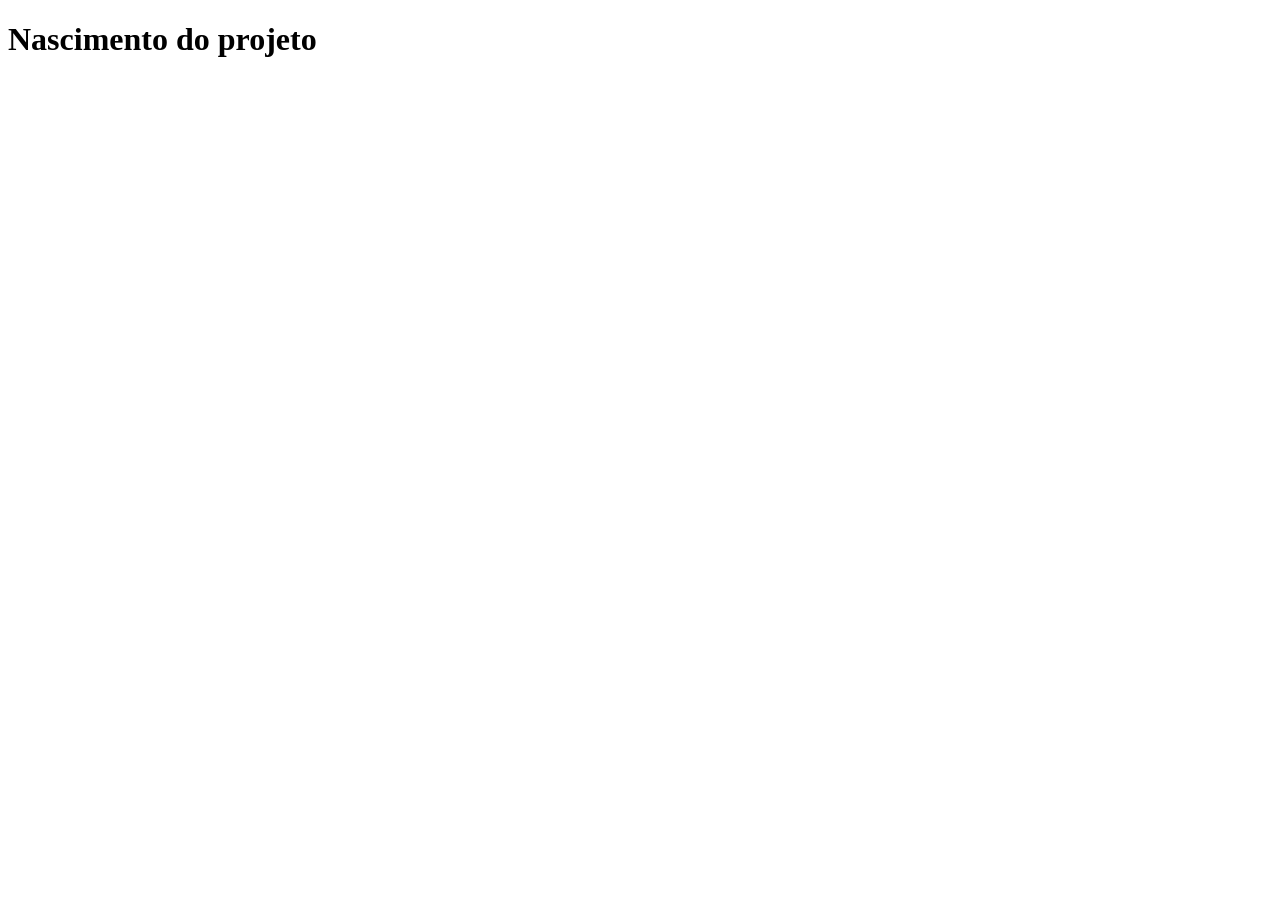
==== index.html @ 4c0a1cb8 "ATIVIDADE 02 - CRIANDO A ESTRUTURA DO PROJETO E FAVICON" ====
<!DOCTYPE html>
<html lang="en">
<head>
    <meta charset="UTF-8">
    <meta name="viewport" content="width=device-width, initial-scale=1.0">
    <title>FontEnd </title>
    <link rel ="shortcut icon" href="image/favicon.ico" type ="image/x-icon">
</head>
<body>
    <h1>Nascimento do projeto</h1>
</body>
</html>
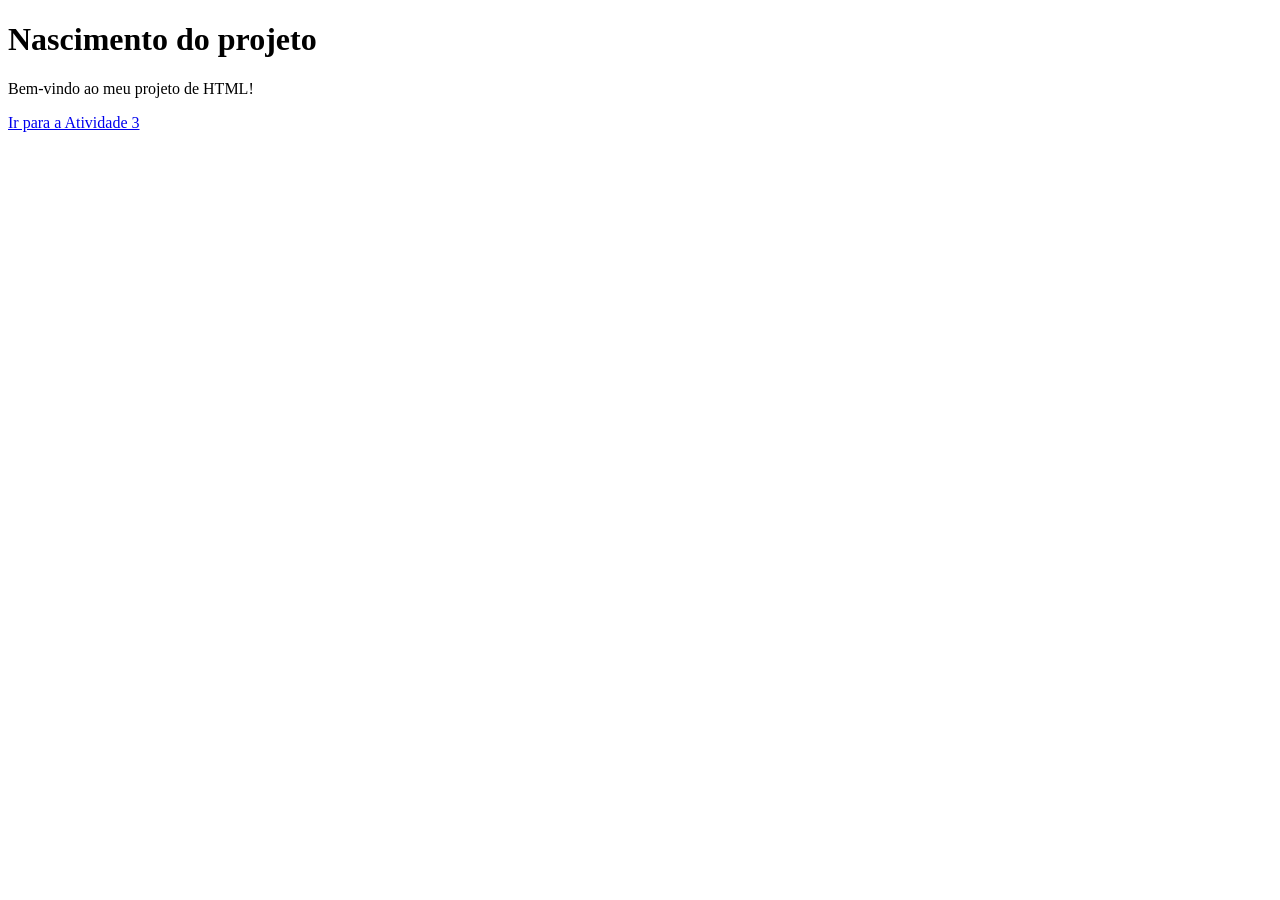
==== commit 52b426f5: "ATIVIDADE 03 - LISTA E IMAGEM DINÂMICA" ====
--- a/index.html
+++ b/index.html
@@ -8,5 +8,8 @@
 </head>
 <body>
     <h1>Nascimento do projeto</h1>
+    <p>Bem-vindo ao meu projeto de HTML!</p>
+
+    <a href="atividade03.html">Ir para a Atividade 3</a>
 </body>
 </html>
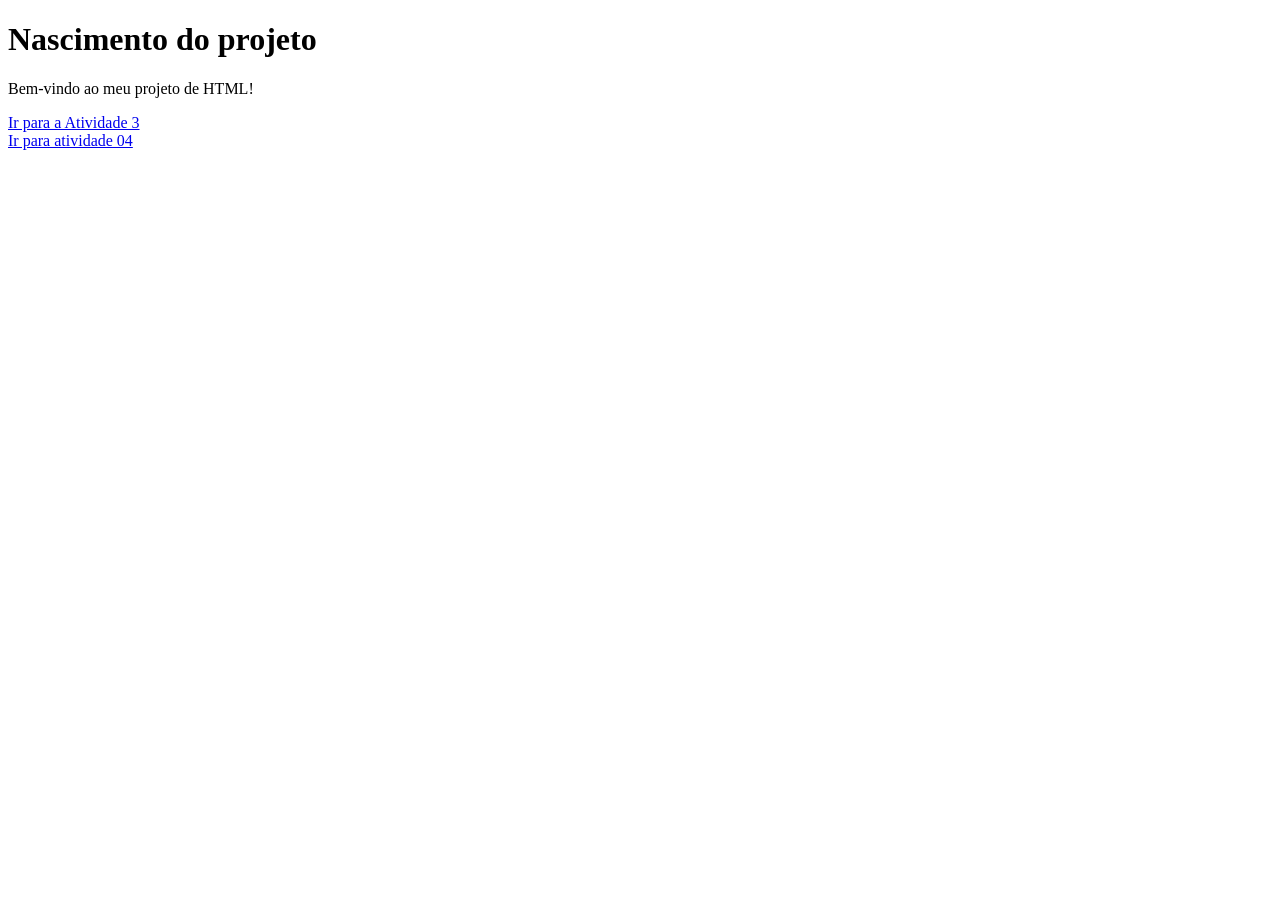
==== commit dc32d8c9: "Entrega da atividade 04" ====
--- a/index.html
+++ b/index.html
@@ -11,5 +11,10 @@
     <p>Bem-vindo ao meu projeto de HTML!</p>
 
     <a href="atividade03.html">Ir para a Atividade 3</a>
+    <main>
+        <section class="caixa">
+          <a href="sandbox.html" class="botao">Ir para atividade 04</a>
+        </section>
+      </main>
 </body>
 </html>
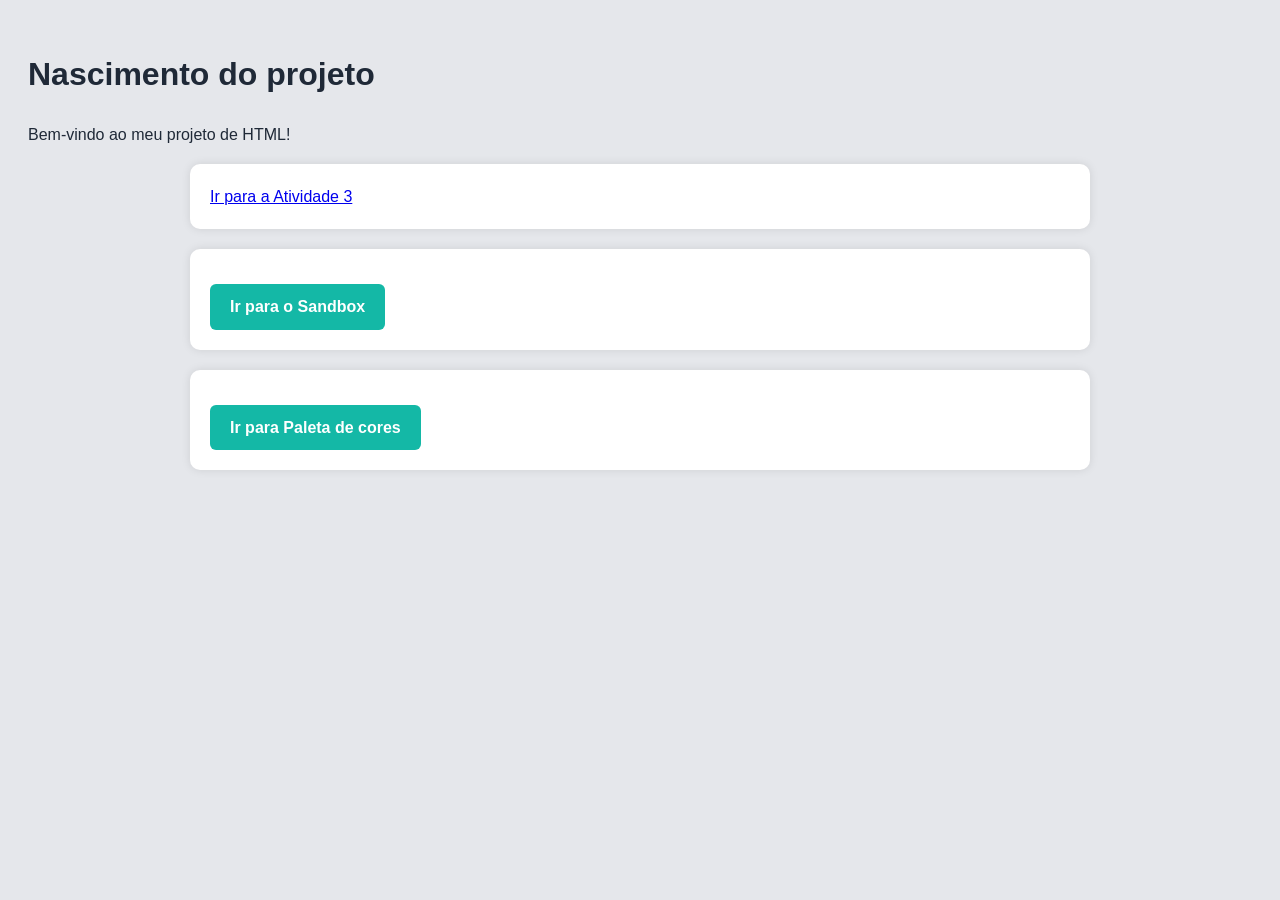
==== commit 8c5b6b43: "ATIVIDADE 05 - PALETA DE CORES" ====
--- a/index.html
+++ b/index.html
@@ -5,15 +5,26 @@
     <meta name="viewport" content="width=device-width, initial-scale=1.0">
     <title>FontEnd </title>
     <link rel ="shortcut icon" href="image/favicon.ico" type ="image/x-icon">
+    <link rel="stylesheet" href="css/style.css">
 </head>
 <body>
     <h1>Nascimento do projeto</h1>
     <p>Bem-vindo ao meu projeto de HTML!</p>
+    <main>
+      <section class="caixa">
+    <a href="atividade03.html">Ir para a Atividade 3</a>
+      </section>
+    </main>
 
-    <a href="atividade03.html">Ir para a Atividade 3</a>
     <main>
         <section class="caixa">
-          <a href="sandbox.html" class="botao">Ir para atividade 04</a>
+          <a href="sandbox.html" class="botao">Ir para o Sandbox</a>
+        </section>
+      </main>
+
+      <main>
+        <section class="caixa">
+          <a href="paleta-cores.html" class="botao">Ir para Paleta de cores</a>
         </section>
       </main>
 </body>
--- a/css/style.css
+++ b/css/style.css
@@ -0,0 +1,177 @@
+  
+  body {
+    background-color: #f4f4f4;
+    color: #333;
+    padding: 20px;
+  }
+  
+  header {
+    background-color: #0077cc;
+    color: white;
+    padding: 20px;
+    text-align: center;
+    border-radius: 10px;
+    margin-bottom: 20px;
+  }
+  
+  main {
+    max-width: 900px;
+    margin: auto;
+  }
+  
+  .caixa {
+    background-color: white;
+    padding: 20px;
+    margin-bottom: 20px;
+    border-radius: 10px;
+    box-shadow: 0 0 10px rgba(0, 0, 0, 0.1);
+  }
+  
+  .caixa h2 {
+    margin-bottom: 10px;
+  }
+  
+  .caixa p {
+    margin-bottom: 15px;
+  }
+  
+  .botao {
+    display: inline-block;
+    background-color: #0077cc;
+    color: white;
+    padding: 10px 20px;
+    text-decoration: none;
+    border-radius: 8px;
+    transition: 0.3s;
+  }
+  
+  .botao:hover {
+    background-color: #005fa3;
+  }
+  
+  audio, video, iframe {
+    max-width: 100%;
+    border-radius: 8px;
+  }
+  
+  /* Cores da paleta */
+  :root {
+    --cor-principal: #1D4ED8;   /* Azul */
+    --cor-secundaria: #60A5FA;  /* Azul claro */
+    --cor-destaque: #14B8A6;    /* Verde-água */
+    --cor-fundo: #E5E7EB;       /* Cinza claro */
+    --cor-texto: #1F2937;       /* Cinza escuro */
+    --branco: #ffffff;
+  }
+  
+  body {
+    font-family: Arial, sans-serif;
+    background-color: var(--cor-fundo);
+    color: var(--cor-texto);
+    line-height: 1.6;
+  }
+  
+  /* Cabeçalho */
+  header {
+    background-color: var(--cor-principal);
+    color: var(--branco);
+    padding: 20px;
+    text-align: center;
+  }
+  
+  header h1 {
+    margin-bottom: 10px;
+  }
+  
+  nav a {
+    color: var(--branco);
+    text-decoration: none;
+    margin: 0 10px;
+    font-weight: bold;
+  }
+  
+  nav a:hover {
+    text-decoration: underline;
+  }
+  
+  /* Conteúdo principal */
+  .container {
+    width: 90%;
+    max-width: 1000px;
+    margin: 30px auto;
+  }
+  
+  /* Cartões */
+  .card {
+    background-color: var(--branco);
+    padding: 20px;
+    margin-bottom: 20px;
+    border-left: 6px solid var(--cor-destaque);
+    border-radius: 8px;
+    box-shadow: 0 2px 8px rgba(0, 0, 0, 0.1);
+  }
+  
+  .card h2 {
+    margin-bottom: 10px;
+    color: var(--cor-principal);
+  }
+  
+  /* Botão */
+  .botao {
+    display: inline-block;
+    margin-top: 15px;
+    background-color: var(--cor-destaque);
+    color: var(--branco);
+    padding: 10px 20px;
+    text-decoration: none;
+    border-radius: 6px;
+    font-weight: bold;
+  }
+  
+  .botao:hover {
+    background-color: var(--cor-principal);
+  }
+  
+  /* Paleta de cores */
+  .paleta {
+    display: flex;
+    flex-wrap: wrap;
+    gap: 15px;
+    margin-top: 15px;
+  }
+  
+  .cor {
+    width: 150px;
+    height: 100px;
+    border-radius: 8px;
+    display: flex;
+    align-items: center;
+    justify-content: center;
+    font-weight: bold;
+    border: 2px solid #ccc;
+  }
+  
+  .azul {
+    background-color: #1D4ED8;
+    color: white;
+  }
+  
+  .azul-claro {
+    background-color: #60A5FA;
+    color: black;
+  }
+  
+  .verde-agua {
+    background-color: #14B8A6;
+    color: white;
+  }
+  
+  .cinza {
+    background-color: #E5E7EB;
+    color: black;
+  }
+  
+  .escuro {
+    background-color: #1F2937;
+    color: white;
+  }
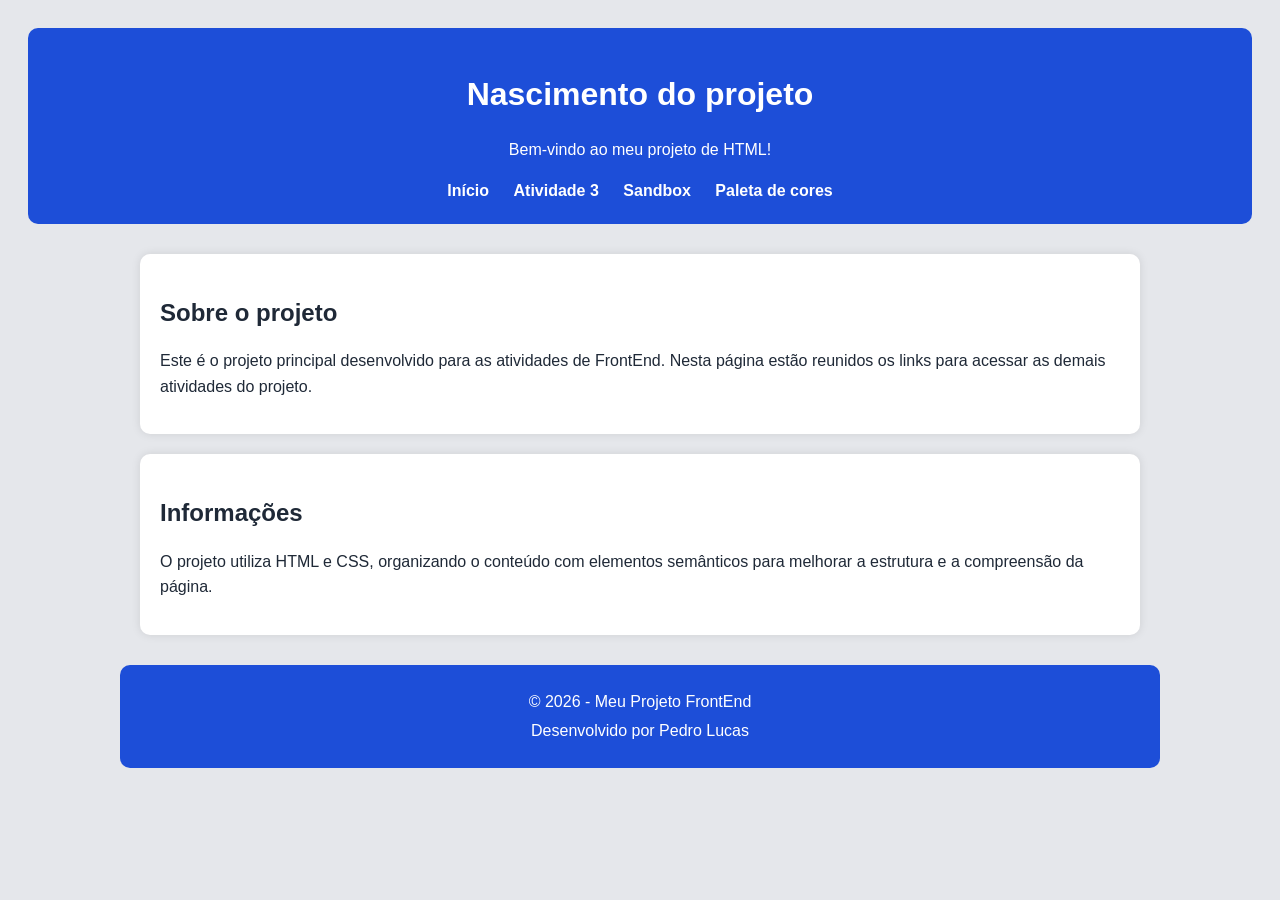
==== commit 69101150: "ATIVIDADE 06 - ESTRUTURAÇÃO SEMÂNTICA" ====
--- a/index.html
+++ b/index.html
@@ -1,31 +1,61 @@
 <!DOCTYPE html>
-<html lang="en">
+<html lang="pt-BR">
 <head>
     <meta charset="UTF-8">
     <meta name="viewport" content="width=device-width, initial-scale=1.0">
-    <title>FontEnd </title>
-    <link rel ="shortcut icon" href="image/favicon.ico" type ="image/x-icon">
+    <title>Meu Projeto - FrontEnd</title>
+    <link rel="shortcut icon" href="image/favicon.ico" type="image/x-icon">
     <link rel="stylesheet" href="css/style.css">
 </head>
+
 <body>
-    <h1>Nascimento do projeto</h1>
-    <p>Bem-vindo ao meu projeto de HTML!</p>
-    <main>
-      <section class="caixa">
-    <a href="atividade03.html">Ir para a Atividade 3</a>
-      </section>
+
+    <!-- Cabeçalho da página -->
+    <header>
+        <h1>Nascimento do projeto</h1>
+        <p>Bem-vindo ao meu projeto de HTML!</p>
+
+        <!-- Menu de navegação -->
+        <nav>
+            <a href="index.html">Início</a>
+            <a href="atividade03.html">Atividade 3</a>
+            <a href="sandbox.html">Sandbox</a>
+            <a href="paleta-cores.html">Paleta de cores</a>
+        </nav>
+    </header>
+
+    <!-- Conteúdo principal -->
+    <main class="container">
+
+        <!-- Seção de apresentação -->
+        <section class="caixa">
+            <article>
+                <h2>Sobre o projeto</h2>
+                <p>
+                    Este é o projeto principal desenvolvido para as atividades
+                    de FrontEnd. Nesta página estão reunidos os links para
+                    acessar as demais atividades do projeto.
+                </p>
+            </article>
+        </section>
+
+        <!-- Conteúdo complementar -->
+        <aside class="caixa">
+            <h2>Informações</h2>
+            <p>
+                O projeto utiliza HTML e CSS, organizando o conteúdo com
+                elementos semânticos para melhorar a estrutura e a
+                compreensão da página.
+            </p>
+        </aside>
+
     </main>
 
-    <main>
-        <section class="caixa">
-          <a href="sandbox.html" class="botao">Ir para o Sandbox</a>
-        </section>
-      </main>
+    <!-- Rodapé -->
+    <footer>
+        <p>&copy; 2026 - Meu Projeto FrontEnd</p>
+        <p>Desenvolvido por Pedro Lucas</p>
+    </footer>
 
-      <main>
-        <section class="caixa">
-          <a href="paleta-cores.html" class="botao">Ir para Paleta de cores</a>
-        </section>
-      </main>
 </body>
-</html>+</html>
--- a/css/style.css
+++ b/css/style.css
@@ -174,4 +174,19 @@
   .escuro {
     background-color: #1F2937;
     color: white;
-  }+  }
+
+/* Rodapé */
+footer {
+  max-width: 1000px;
+  margin: 30px auto 0;
+  padding: 20px;
+  background-color: var(--cor-principal);
+  color: var(--branco);
+  text-align: center;
+  border-radius: 10px;
+}
+
+footer p {
+  margin: 4px 0;
+}
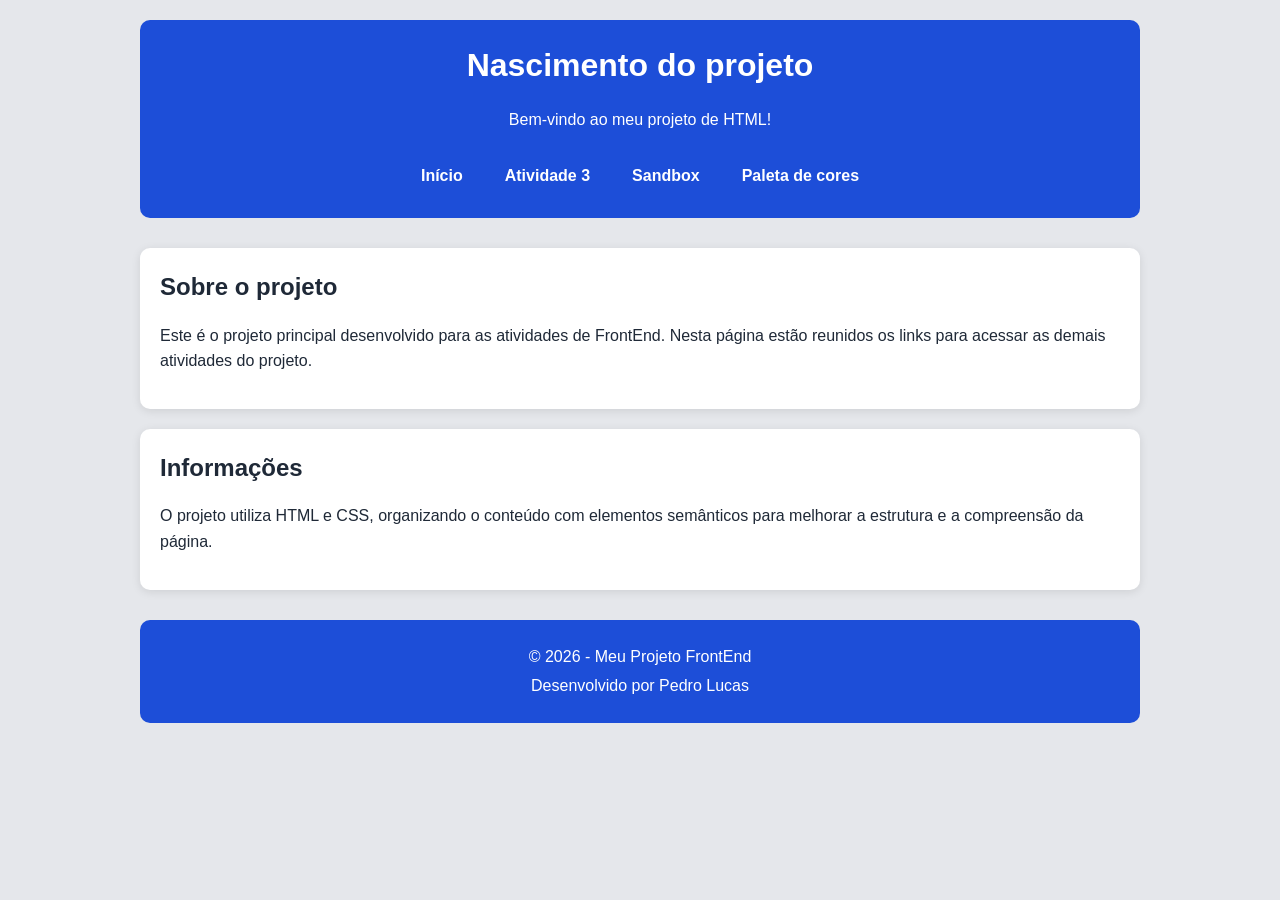
==== commit 3cb309e9: "ATIVIDADE 07 - MENU DE NAVEGAÇÃO E RESPONSIVIDADE" ====
--- a/index.html
+++ b/index.html
@@ -15,12 +15,14 @@
         <h1>Nascimento do projeto</h1>
         <p>Bem-vindo ao meu projeto de HTML!</p>
 
-        <!-- Menu de navegação -->
-        <nav>
-            <a href="index.html">Início</a>
-            <a href="atividade03.html">Atividade 3</a>
-            <a href="sandbox.html">Sandbox</a>
-            <a href="paleta-cores.html">Paleta de cores</a>
+        <!-- Menu de navegação semântico -->
+        <nav id="menu" aria-label="Menu principal">
+            <ul>
+                <li><a href="index.html">Início</a></li>
+                <li><a href="atividade03.html">Atividade 3</a></li>
+                <li><a href="sandbox.html">Sandbox</a></li>
+                <li><a href="paleta-cores.html">Paleta de cores</a></li>
+            </ul>
         </nav>
     </header>
 
--- a/css/style.css
+++ b/css/style.css
@@ -1,135 +1,156 @@
+   :root {
+    --cor-principal: #1D4ED8;
+    --cor-secundaria: #60A5FA;
+    --cor-destaque: #14B8A6;
+    --cor-fundo: #E5E7EB;
+    --cor-texto: #1F2937;
+    --branco: #ffffff;
+  }
+  
+  * {
+    box-sizing: border-box;
+  }
+  
+  html {
+    scroll-behavior: smooth;
+  }
   
   body {
-    background-color: #f4f4f4;
-    color: #333;
-    padding: 20px;
-  }
-  
-  header {
-    background-color: #0077cc;
-    color: white;
-    padding: 20px;
-    text-align: center;
-    border-radius: 10px;
-    margin-bottom: 20px;
-  }
-  
-  main {
-    max-width: 900px;
-    margin: auto;
-  }
-  
-  .caixa {
-    background-color: white;
-    padding: 20px;
-    margin-bottom: 20px;
-    border-radius: 10px;
-    box-shadow: 0 0 10px rgba(0, 0, 0, 0.1);
-  }
-  
-  .caixa h2 {
-    margin-bottom: 10px;
-  }
-  
-  .caixa p {
-    margin-bottom: 15px;
-  }
-  
-  .botao {
-    display: inline-block;
-    background-color: #0077cc;
-    color: white;
-    padding: 10px 20px;
-    text-decoration: none;
-    border-radius: 8px;
-    transition: 0.3s;
-  }
-  
-  .botao:hover {
-    background-color: #005fa3;
-  }
-  
-  audio, video, iframe {
-    max-width: 100%;
-    border-radius: 8px;
-  }
-  
-  /* Cores da paleta */
-  :root {
-    --cor-principal: #1D4ED8;   /* Azul */
-    --cor-secundaria: #60A5FA;  /* Azul claro */
-    --cor-destaque: #14B8A6;    /* Verde-água */
-    --cor-fundo: #E5E7EB;       /* Cinza claro */
-    --cor-texto: #1F2937;       /* Cinza escuro */
-    --branco: #ffffff;
-  }
-  
-  body {
+    margin: 0;
+    padding: 20px;
     font-family: Arial, sans-serif;
     background-color: var(--cor-fundo);
     color: var(--cor-texto);
     line-height: 1.6;
   }
   
-  /* Cabeçalho */
   header {
+    max-width: 1000px;
+    margin: 0 auto 20px;
     background-color: var(--cor-principal);
     color: var(--branco);
     padding: 20px;
     text-align: center;
+    border-radius: 10px;
   }
   
   header h1 {
-    margin-bottom: 10px;
-  }
-  
-  nav a {
+    margin: 0 0 10px;
+  }
+  
+  #menu {
+    margin-top: 20px;
+  }
+  
+  #menu ul {
+    list-style: none;
+    display: flex;
+    justify-content: center;
+    align-items: center;
+    flex-wrap: wrap;
+    gap: 10px;
+    margin: 0;
+    padding: 0;
+  }
+  
+  #menu li {
+    margin: 0;
+  }
+  
+  #menu a {
+    display: block;
+    padding: 10px 16px;
     color: var(--branco);
     text-decoration: none;
-    margin: 0 10px;
     font-weight: bold;
-  }
-  
-  nav a:hover {
-    text-decoration: underline;
-  }
-  
-  /* Conteúdo principal */
+    border-radius: 6px;
+    transition: background-color 0.3s ease, transform 0.2s ease;
+  }
+  
+  #menu a:hover,
+  #menu a:focus {
+    background-color: var(--cor-destaque);
+    outline: none;
+    transform: translateY(-1px);
+  }
+  
+  #menu a:active {
+    transform: translateY(0);
+  }
+    
   .container {
     width: 90%;
     max-width: 1000px;
     margin: 30px auto;
   }
   
-  /* Cartões */
+  .caixa,
   .card {
     background-color: var(--branco);
     padding: 20px;
     margin-bottom: 20px;
+    border-radius: 10px;
+    box-shadow: 0 2px 10px rgba(0, 0, 0, 0.1);
+  }
+  
+  .card {
     border-left: 6px solid var(--cor-destaque);
-    border-radius: 8px;
-    box-shadow: 0 2px 8px rgba(0, 0, 0, 0.1);
-  }
-  
-  .card h2 {
+  }
+  
+  .card h2,
+  .caixa h2 {
+    margin-top: 0;
     margin-bottom: 10px;
-    color: var(--cor-principal);
-  }
-  
-  /* Botão */
+  }
+  
+  .caixa p {
+    margin-bottom: 15px;
+  }
+  
+  img {
+    max-width: 100%;
+    height: auto;
+    display: block;
+  }
+  
   .botao {
     display: inline-block;
-    margin-top: 15px;
+    margin-top: 5px;
     background-color: var(--cor-destaque);
     color: var(--branco);
     padding: 10px 20px;
     text-decoration: none;
     border-radius: 6px;
     font-weight: bold;
-  }
-  
-  .botao:hover {
+    transition: background-color 0.3s ease;
+  }
+  
+  .botao:hover,
+  .botao:focus {
     background-color: var(--cor-principal);
+    outline: none;
+  }
+  
+  audio {
+    width: 100%;
+    max-width: 600px;
+  }
+  
+  .video-responsivo {
+    position: relative;
+    width: 100%;
+    max-width: 800px;
+    padding-top: 56.25%;
+    overflow: hidden;
+    border-radius: 8px;
+  }
+  
+  .video-responsivo iframe {
+    position: absolute;
+    inset: 0;
+    width: 100%;
+    height: 100%;
+    border: 0;
   }
   
   /* Paleta de cores */
@@ -142,11 +163,12 @@
   
   .cor {
     width: 150px;
-    height: 100px;
+    min-height: 100px;
     border-radius: 8px;
     display: flex;
     align-items: center;
     justify-content: center;
+    padding: 10px;
     font-weight: bold;
     border: 2px solid #ccc;
   }
@@ -175,18 +197,85 @@
     background-color: #1F2937;
     color: white;
   }
-
-/* Rodapé */
-footer {
-  max-width: 1000px;
-  margin: 30px auto 0;
-  padding: 20px;
-  background-color: var(--cor-principal);
-  color: var(--branco);
-  text-align: center;
-  border-radius: 10px;
-}
-
-footer p {
-  margin: 4px 0;
-}
+  
+  footer {
+    max-width: 1000px;
+    margin: 30px auto 0;
+    padding: 20px;
+    background-color: var(--cor-principal);
+    color: var(--branco);
+    text-align: center;
+    border-radius: 10px;
+  }
+  
+  footer p {
+    margin: 4px 0;
+  }
+  
+  /* Tablet */
+  @media (max-width: 768px) {
+    body {
+      padding: 12px;
+    }
+  
+    header {
+      padding: 18px 14px;
+    }
+  
+    .container {
+      width: 100%;
+      margin: 20px auto;
+    }
+  
+    #menu ul {
+      flex-direction: column;
+      align-items: stretch;
+    }
+  
+    #menu a {
+      text-align: center;
+      width: 100%;
+    }
+  
+    .paleta {
+      display: grid;
+      grid-template-columns: repeat(2, minmax(0, 1fr));
+    }
+  
+    .cor {
+      width: 100%;
+    }
+  }
+  
+  /* Celular */
+  @media (max-width: 480px) {
+    body {
+      padding: 8px;
+      font-size: 15px;
+    }
+  
+    header {
+      padding: 16px 10px;
+      border-radius: 8px;
+    }
+  
+    header h1 {
+      font-size: 1.6rem;
+    }
+  
+    .caixa,
+    .card {
+      padding: 15px;
+      border-radius: 8px;
+    }
+  
+    .paleta {
+      grid-template-columns: 1fr;
+    }
+  
+    .botao {
+      width: 100%;
+      text-align: center;
+    }
+  }
+  
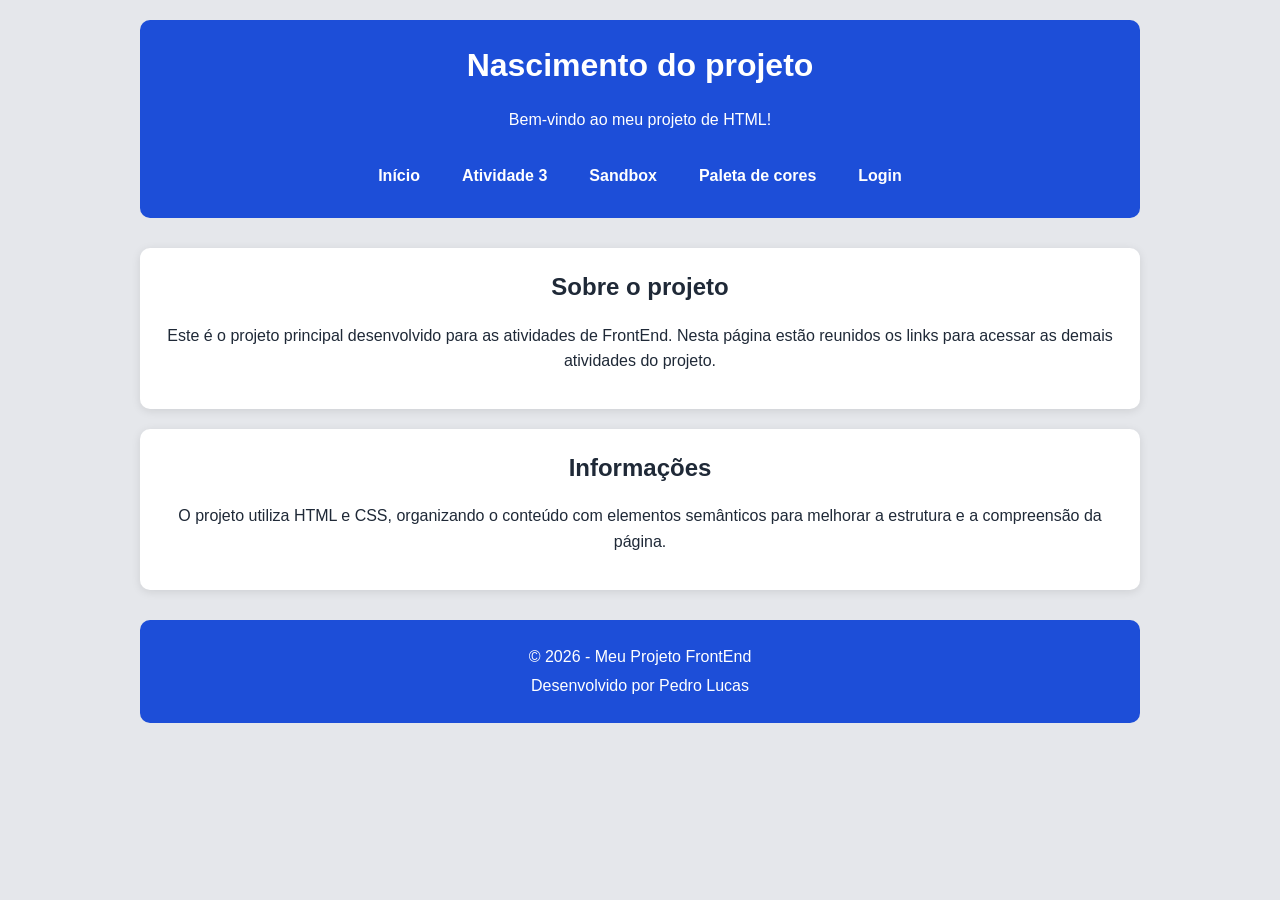
==== commit 6f06efc6: "ATIVIDADE 08 - FLUXO DE AUTENTICAÇÃO E PAINEL ADMINSTRATIVO" ====
--- a/index.html
+++ b/index.html
@@ -22,6 +22,7 @@
                 <li><a href="atividade03.html">Atividade 3</a></li>
                 <li><a href="sandbox.html">Sandbox</a></li>
                 <li><a href="paleta-cores.html">Paleta de cores</a></li>
+                <li><a href="login.html">Login</a></li>
             </ul>
         </nav>
     </header>
--- a/css/style.css
+++ b/css/style.css
@@ -278,4 +278,64 @@
       text-align: center;
     }
   }
+  .login-container {
+    max-width: 400px;
+    margin: auto;
+    background: white;
+    padding: 20px;
+    border-radius: 10px;
+  }
+  
+  .login-container input {
+    width: 100%;
+    padding: 10px;
+    margin: 10px 0;
+  }
+  
+  .login-container button {
+    width: 100%;
+    padding: 10px;
+    background: #2563eb;
+    color: white;
+    border: none;
+    border-radius: 8px;
+  }
+  
+  body {
+    font-family: Arial;
+    text-align: center;
+  }
+  
+  button {
+    padding: 10px;
+    margin: 5px;
+    cursor: pointer;
+    border: none;
+    border-radius: 5px;
+  }
+  
+  .editar {
+    background-color: orange;
+    color: white;
+  }
+  
+  .excluir {
+    background-color: red;
+    color: white;
+  }
+  
+  table {
+    margin: auto;
+    border-collapse: collapse;
+  }
+  
+  th {
+    background-color: #333;
+    color: white;
+  }
+  
+  th, td {
+    padding: 10px;
+    border: 1px solid #ccc;
+  }
   
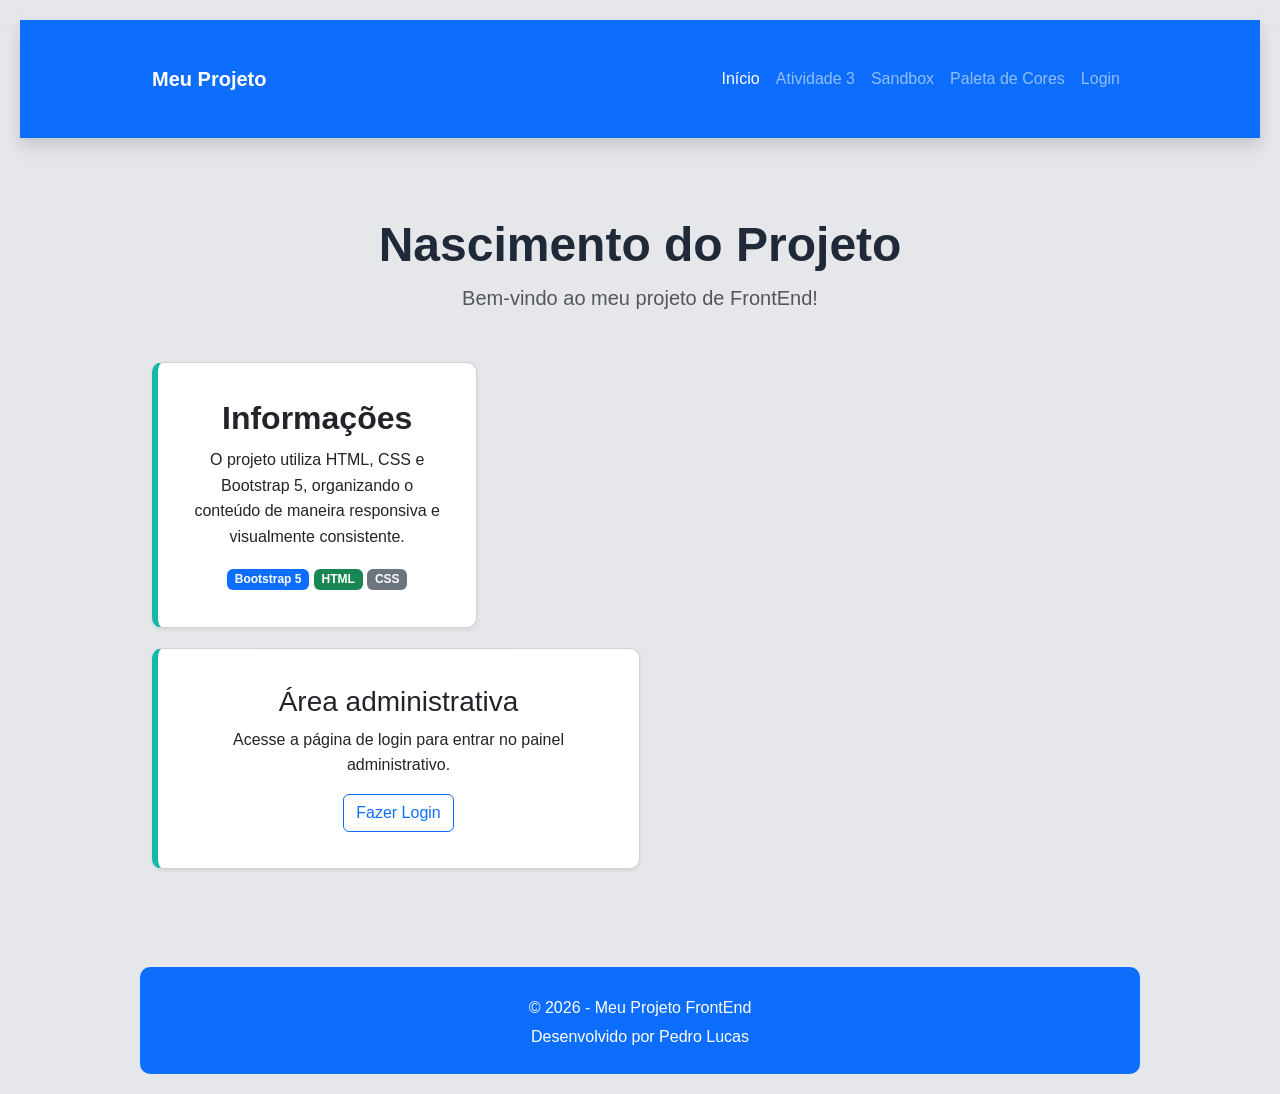
==== commit 204f6b72: "ATIVIDADE 10 - IMPLEMENTAÇÃO COM BOOTSTRAP" ====
--- a/index.html
+++ b/index.html
@@ -1,64 +1,194 @@
 <!DOCTYPE html>
 <html lang="pt-BR">
+
 <head>
     <meta charset="UTF-8">
     <meta name="viewport" content="width=device-width, initial-scale=1.0">
+
     <title>Meu Projeto - FrontEnd</title>
+
+    <!-- Favicon -->
     <link rel="shortcut icon" href="image/favicon.ico" type="image/x-icon">
+
+    <!-- Bootstrap 5 -->
+    <link
+        href="https://cdn.jsdelivr.net/npm/bootstrap@5.3.3/dist/css/bootstrap.min.css"
+        rel="stylesheet"
+    >
+
+    <!-- CSS do projeto -->
     <link rel="stylesheet" href="css/style.css">
 </head>
 
 <body>
 
-    <!-- Cabeçalho da página -->
-    <header>
-        <h1>Nascimento do projeto</h1>
-        <p>Bem-vindo ao meu projeto de HTML!</p>
+    <!-- =====================================================
+         NAVBAR - Bootstrap
+    ====================================================== -->
+    <nav class="navbar navbar-expand-lg navbar-dark bg-primary shadow">
+        <div class="container">
 
-        <!-- Menu de navegação semântico -->
-        <nav id="menu" aria-label="Menu principal">
-            <ul>
-                <li><a href="index.html">Início</a></li>
-                <li><a href="atividade03.html">Atividade 3</a></li>
-                <li><a href="sandbox.html">Sandbox</a></li>
-                <li><a href="paleta-cores.html">Paleta de cores</a></li>
-                <li><a href="login.html">Login</a></li>
-            </ul>
-        </nav>
-    </header>
+            <a class="navbar-brand fw-bold" href="index.html">
+                Meu Projeto
+            </a>
 
-    <!-- Conteúdo principal -->
-    <main class="container">
+            <!-- Botão para celular -->
+            <button
+                class="navbar-toggler"
+                type="button"
+                data-bs-toggle="collapse"
+                data-bs-target="#menuPrincipal"
+                aria-controls="menuPrincipal"
+                aria-expanded="false"
+                aria-label="Abrir menu"
+            >
+                <span class="navbar-toggler-icon"></span>
+            </button>
 
-        <!-- Seção de apresentação -->
-        <section class="caixa">
-            <article>
-                <h2>Sobre o projeto</h2>
-                <p>
-                    Este é o projeto principal desenvolvido para as atividades
-                    de FrontEnd. Nesta página estão reunidos os links para
-                    acessar as demais atividades do projeto.
-                </p>
-            </article>
-        </section>
+            <!-- Menu -->
+            <div class="collapse navbar-collapse" id="menuPrincipal">
 
-        <!-- Conteúdo complementar -->
-        <aside class="caixa">
-            <h2>Informações</h2>
-            <p>
-                O projeto utiliza HTML e CSS, organizando o conteúdo com
-                elementos semânticos para melhorar a estrutura e a
-                compreensão da página.
+                <ul class="navbar-nav ms-auto">
+
+                    <li class="nav-item">
+                        <a class="nav-link active" href="index.html">
+                            Início
+                        </a>
+                    </li>
+
+                    <li class="nav-item">
+                        <a class="nav-link" href="atividade03.html">
+                            Atividade 3
+                        </a>
+                    </li>
+
+                    <li class="nav-item">
+                        <a class="nav-link" href="sandbox.html">
+                            Sandbox
+                        </a>
+                    </li>
+
+                    <li class="nav-item">
+                        <a class="nav-link" href="paleta-cores.html">
+                            Paleta de Cores
+                        </a>
+                    </li>
+                    <li class="nav-item">
+                        <a class="nav-link" href="login.html">
+                            Login
+                        </a>
+                    </li>
+                </ul>
+
+            </div>
+
+        </div>
+    </nav>
+
+
+    <!-- =====================================================
+         CONTEÚDO PRINCIPAL
+    ====================================================== -->
+
+    <main class="container py-5">
+
+        <!-- Título -->
+        <div class="text-center mb-5">
+
+            <h1 class="display-5 fw-bold">
+                Nascimento do Projeto
+            </h1>
+
+            <p class="lead text-muted">
+                Bem-vindo ao meu projeto de FrontEnd!
             </p>
-        </aside>
+
+        </div>
+
+
+            <!-- CARD 2 -->
+            <div class="col-12 col-lg-4">
+
+                <div class="card h-100 shadow-sm">
+
+                    <div class="card-body">
+
+                        <h2 class="card-title fw-bold">
+                            Informações
+                        </h2>
+
+                        <p class="card-text">
+                            O projeto utiliza HTML, CSS e Bootstrap 5,
+                            organizando o conteúdo de maneira
+                            responsiva e visualmente consistente.
+                        </p>
+
+                        <span class="badge text-bg-primary">
+                            Bootstrap 5
+                        </span>
+
+                        <span class="badge text-bg-success">
+                            HTML
+                        </span>
+
+                        <span class="badge text-bg-secondary">
+                            CSS
+                        </span>
+
+                    </div>
+
+                </div>
+
+            </div>
+
+            <div class="col-12 col-md-6">
+
+                <div class="card shadow-sm">
+
+                    <div class="card-body">
+
+                        <h3 class="card-title">
+                            Área administrativa
+                        </h3>
+
+                        <p class="card-text">
+                            Acesse a página de login para entrar no
+                            painel administrativo.
+                        </p>
+
+                        <a
+                            href="login.html"
+                            class="btn btn-outline-primary"
+                        >
+                            Fazer Login
+                        </a>
+
+                    </div>
+
+                </div>
+
+            </div>
+
+        </div>
 
     </main>
 
-    <!-- Rodapé -->
-    <footer>
-        <p>&copy; 2026 - Meu Projeto FrontEnd</p>
-        <p>Desenvolvido por Pedro Lucas</p>
+
+    <footer class="bg-primary text-white text-center py-4">
+
+        <p class="mb-1">
+            &copy; 2026 - Meu Projeto FrontEnd
+        </p>
+
+        <p class="mb-0">
+            Desenvolvido por Pedro Lucas
+        </p>
+
     </footer>
 
+    <script
+        src="https://cdn.jsdelivr.net/npm/bootstrap@5.3.3/dist/js/bootstrap.bundle.min.js">
+    </script>
+
 </body>
-</html>
+</html>
--- a/css/style.css
+++ b/css/style.css
@@ -213,7 +213,7 @@
   }
   
   /* Tablet */
-  @media (max-width: 768px) {
+  @media (min-width: 601px) and (max-width: 1024px) {
     body {
       padding: 12px;
     }
@@ -248,7 +248,7 @@
   }
   
   /* Celular */
-  @media (max-width: 480px) {
+  @media (max-width: 600px) {
     body {
       padding: 8px;
       font-size: 15px;
@@ -278,6 +278,19 @@
       text-align: center;
     }
   }
+  @media (min-width: 1025px) {
+    main {
+      flex-direction: row;
+    }
+  
+    section {
+      flex: 2;
+    }
+  
+    aside {
+      flex: 1;
+    }
+  }
   .login-container {
     max-width: 400px;
     margin: auto;
